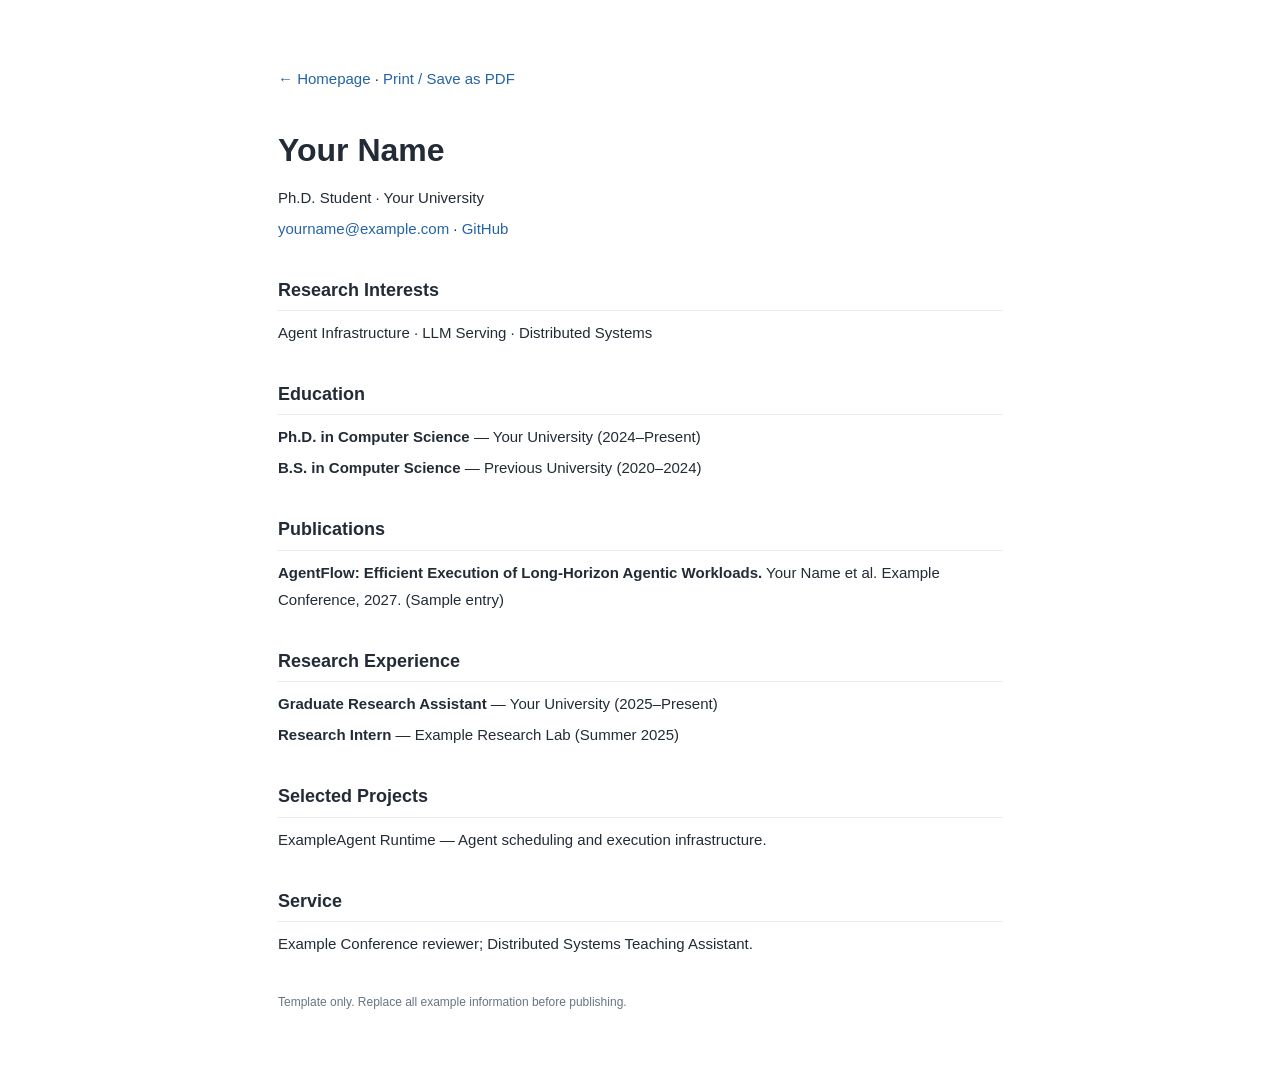
==== cv.html @ 6315771d "Initial commit: personal homepage" ====
<!doctype html><html lang="en"><head><meta charset="utf-8"><meta name="viewport" content="width=device-width,initial-scale=1"><title>Your Name — CV</title><link rel="stylesheet" href="assets/style.css"><style>.cv{max-width:780px;margin:65px auto;padding:0 28px}.cv h1{font-size:32px;margin-bottom:2px}.cv h2{font-size:18px;margin:32px 0 8px;border-bottom:1px solid #e6eaf0;padding-bottom:4px}.cv p,.cv li{margin:4px 0}.print{margin-bottom:30px}@media print{.print{display:none}.cv{margin:10px auto}}</style></head><body><main class="cv"><div class="print"><a href="index.html">← Homepage</a> · <a href="#" onclick="window.print();return false">Print / Save as PDF</a></div><h1>Your Name</h1><p>Ph.D. Student · Your University</p><p><a href="mailto:yourname@example.com">yourname@example.com</a> · <a href="https://github.com/yourusername">GitHub</a></p><h2>Research Interests</h2><p>Agent Infrastructure · LLM Serving · Distributed Systems</p><h2>Education</h2><p><strong>Ph.D. in Computer Science</strong> — Your University (2024–Present)</p><p><strong>B.S. in Computer Science</strong> — Previous University (2020–2024)</p><h2>Publications</h2><p><strong>AgentFlow: Efficient Execution of Long-Horizon Agentic Workloads.</strong> Your Name et al. Example Conference, 2027. (Sample entry)</p><h2>Research Experience</h2><p><strong>Graduate Research Assistant</strong> — Your University (2025–Present)</p><p><strong>Research Intern</strong> — Example Research Lab (Summer 2025)</p><h2>Selected Projects</h2><p>ExampleAgent Runtime — Agent scheduling and execution infrastructure.</p><h2>Service</h2><p>Example Conference reviewer; Distributed Systems Teaching Assistant.</p><p style="margin-top:35px;color:#687583;font-size:12px">Template only. Replace all example information before publishing.</p></main></body></html>
---- assets/style.css ----
:root{color-scheme:light;--ink:#222b36;--muted:#687583;--blue:#2563a6;--border:#e6eaf0;--background:#fff;--surface:#f4f7fa}*{box-sizing:border-box}html{scroll-behavior:smooth}body{margin:0;background:var(--background);color:var(--ink);font:15px/1.8 -apple-system,BlinkMacSystemFont,"Segoe UI",Roboto,"Helvetica Neue",Arial,sans-serif;-webkit-font-smoothing:antialiased}a{color:var(--blue);text-decoration:none}a:hover{text-decoration:underline}a:focus-visible{outline:2px solid var(--blue);outline-offset:3px;border-radius:2px}.layout{max-width:1130px;margin:0 auto;display:grid;grid-template-columns:245px minmax(0,1fr);gap:86px;padding:78px 44px 40px}.sidebar{align-self:start;position:sticky;top:42px}.portrait{display:block;width:164px;height:164px;object-fit:cover;border-radius:7px;margin-bottom:22px;background:#edf2f7}.sidebar h1{font-size:24px;letter-spacing:-.7px;line-height:1.2;margin:0 0 5px}.native-name{font-size:13px;color:var(--muted);margin:0 0 16px}.optional{font-size:10px;color:#a0a8b2}.role{font-weight:650;margin:0}.affiliation{line-height:1.55;margin:4px 0 13px}.research-line{font-size:13px;color:var(--muted);line-height:1.65;margin:0 0 19px}.contacts{list-style:none;margin:0;padding:0 0 22px;border-bottom:1px solid var(--border);font-size:13px}.contacts li{display:flex;gap:10px;align-items:baseline;margin:5px 0}.contacts li span{color:#8392a4;width:13px;text-align:center}.side-nav{display:flex;flex-direction:column;align-items:flex-start;gap:5px;margin-top:20px;font-size:13px}.side-nav a{color:var(--muted)}.side-nav a:hover,.side-nav a.active{color:var(--blue)}.main{min-width:0}.mobile-header{display:none}.section{scroll-margin-top:35px;margin-bottom:48px}.intro{margin-bottom:54px}.eyebrow{letter-spacing:.14em;text-transform:uppercase;font-size:11px;color:var(--muted);font-weight:700;margin:0 0 3px}.intro h2{font-size:31px;letter-spacing:-1px;line-height:1.25;margin:0 0 20px}.greeting{font-size:23px;font-weight:400}.main p{margin:0 0 12px}.section-heading{display:flex;align-items:center;gap:20px;margin:0 0 18px}.section-heading h2{font-size:20px;letter-spacing:-.45px;margin:0;white-space:nowrap}.heading-rule{height:1px;background:var(--border);flex:1}.news-list,.compact-list{padding:0;list-style:none;margin:0}.news-list li{display:grid;grid-template-columns:75px minmax(0,1fr);gap:16px;margin-bottom:10px}.news-list time{color:var(--muted);font-size:13px;font-variant-numeric:tabular-nums}.compact-list li{position:relative;padding-left:17px;margin-bottom:9px}.compact-list li:before{content:'•';position:absolute;left:1px;color:#8c9bac}.section-note{font-size:13px;color:var(--muted)}.pub-entry{padding:0 0 23px;margin:0 0 22px;border-bottom:1px solid var(--border)}.pub-entry:last-child{border-bottom:none;padding-bottom:0;margin-bottom:0}.venue{text-transform:uppercase;letter-spacing:.04em;font-size:11px;font-weight:700;color:#587da0}.pub-entry h3,.item h3,.timeline-entry h3{font-size:15px;line-height:1.5;margin:5px 0 4px;letter-spacing:-.08px}.authors{font-size:13px;color:#536171}.pub-summary{font-size:13px;color:var(--muted)}.links{display:flex;gap:16px;flex-wrap:wrap;font-size:13px;font-weight:550}.item{margin-bottom:24px}.item-top{display:flex;align-items:center;gap:14px;flex-wrap:wrap}.small-tag{font-size:10px;border:1px solid #dce6ef;color:#637e98;border-radius:4px;padding:0 7px}.item p,.timeline-entry p{font-size:14px}.timeline-entry{display:grid;grid-template-columns:115px minmax(0,1fr);gap:14px;margin-bottom:24px}.when{color:var(--muted);font-size:12px;padding-top:6px;white-space:nowrap}.muted{color:var(--muted)}footer{border-top:1px solid var(--border);padding-top:19px;display:flex;justify-content:space-between;gap:16px;flex-wrap:wrap;color:var(--muted);font-size:12px}.skip-link{position:absolute;left:-9999px}.skip-link:focus{left:10px;top:10px;padding:8px;background:white;z-index:3}@media(max-width:850px){.layout{gap:40px;grid-template-columns:200px minmax(0,1fr);padding:48px 28px}.portrait{width:150px;height:150px}}@media(max-width:650px){.layout{display:block;padding:24px 23px 35px}.sidebar{position:static;border-bottom:1px solid var(--border);padding-bottom:20px;margin-bottom:34px}.portrait{width:116px;height:116px;margin-bottom:15px}.sidebar h1{font-size:22px}.contacts{border:0;padding-bottom:0;display:flex;flex-wrap:wrap;column-gap:16px}.contacts li{margin:2px 0}.side-nav{display:none}.mobile-header{display:none}.intro h2{font-size:28px}.section{margin-bottom:40px}.news-list li{grid-template-columns:65px minmax(0,1fr);gap:10px}.timeline-entry{grid-template-columns:1fr;gap:0}.when{padding:0}.section-heading h2{font-size:19px}}@media(prefers-reduced-motion:reduce){html{scroll-behavior:auto}}
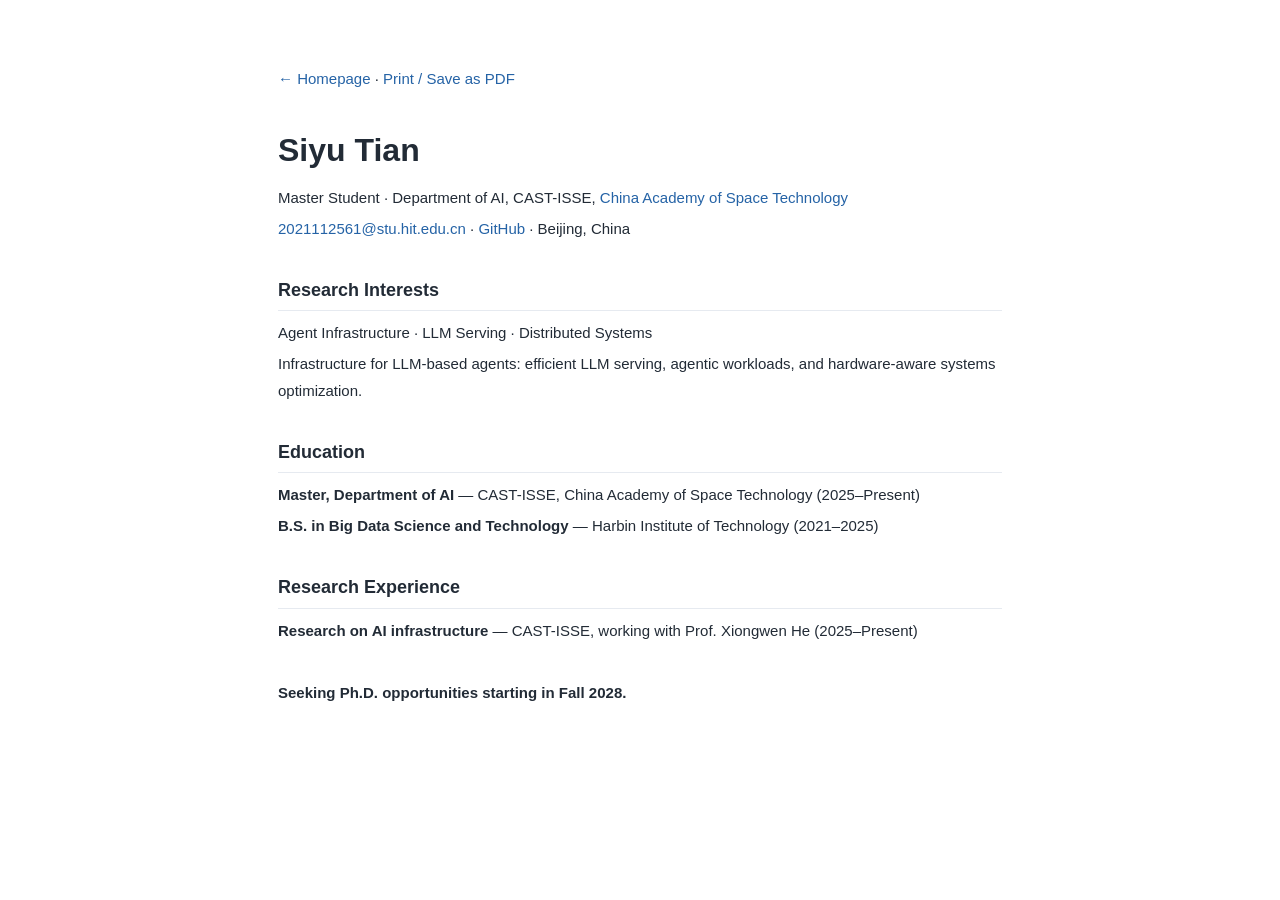
==== commit 19794383: "Replace template placeholders with Siyu Tian's real profile" ====
--- a/cv.html
+++ b/cv.html
@@ -1 +1 @@
-<!doctype html><html lang="en"><head><meta charset="utf-8"><meta name="viewport" content="width=device-width,initial-scale=1"><title>Your Name — CV</title><link rel="stylesheet" href="assets/style.css"><style>.cv{max-width:780px;margin:65px auto;padding:0 28px}.cv h1{font-size:32px;margin-bottom:2px}.cv h2{font-size:18px;margin:32px 0 8px;border-bottom:1px solid #e6eaf0;padding-bottom:4px}.cv p,.cv li{margin:4px 0}.print{margin-bottom:30px}@media print{.print{display:none}.cv{margin:10px auto}}</style></head><body><main class="cv"><div class="print"><a href="index.html">← Homepage</a> · <a href="#" onclick="window.print();return false">Print / Save as PDF</a></div><h1>Your Name</h1><p>Ph.D. Student · Your University</p><p><a href="mailto:yourname@example.com">yourname@example.com</a> · <a href="https://github.com/yourusername">GitHub</a></p><h2>Research Interests</h2><p>Agent Infrastructure · LLM Serving · Distributed Systems</p><h2>Education</h2><p><strong>Ph.D. in Computer Science</strong> — Your University (2024–Present)</p><p><strong>B.S. in Computer Science</strong> — Previous University (2020–2024)</p><h2>Publications</h2><p><strong>AgentFlow: Efficient Execution of Long-Horizon Agentic Workloads.</strong> Your Name et al. Example Conference, 2027. (Sample entry)</p><h2>Research Experience</h2><p><strong>Graduate Research Assistant</strong> — Your University (2025–Present)</p><p><strong>Research Intern</strong> — Example Research Lab (Summer 2025)</p><h2>Selected Projects</h2><p>ExampleAgent Runtime — Agent scheduling and execution infrastructure.</p><h2>Service</h2><p>Example Conference reviewer; Distributed Systems Teaching Assistant.</p><p style="margin-top:35px;color:#687583;font-size:12px">Template only. Replace all example information before publishing.</p></main></body></html>
+<!doctype html><html lang="en"><head><meta charset="utf-8"><meta name="viewport" content="width=device-width,initial-scale=1"><title>Siyu Tian — CV</title><link rel="stylesheet" href="assets/style.css"><style>.cv{max-width:780px;margin:65px auto;padding:0 28px}.cv h1{font-size:32px;margin-bottom:2px}.cv h2{font-size:18px;margin:32px 0 8px;border-bottom:1px solid #e6eaf0;padding-bottom:4px}.cv p,.cv li{margin:4px 0}.print{margin-bottom:30px}@media print{.print{display:none}.cv{margin:10px auto}}</style></head><body><main class="cv"><div class="print"><a href="index.html">← Homepage</a> · <a href="#" onclick="window.print();return false">Print / Save as PDF</a></div><h1>Siyu Tian</h1><p>Master Student · Department of AI, CAST-ISSE, <a href="https://cast.cn/english/channel/1803">China Academy of Space Technology</a></p><p><a href="mailto:2021112561@stu.hit.edu.cn">2021112561@stu.hit.edu.cn</a> · <a href="https://github.com/MrCloth">GitHub</a> · Beijing, China</p><h2>Research Interests</h2><p>Agent Infrastructure · LLM Serving · Distributed Systems</p><p>Infrastructure for LLM-based agents: efficient LLM serving, agentic workloads, and hardware-aware systems optimization.</p><h2>Education</h2><p><strong>Master, Department of AI</strong> — CAST-ISSE, China Academy of Space Technology (2025–Present)</p><p><strong>B.S. in Big Data Science and Technology</strong> — Harbin Institute of Technology (2021–2025)</p><h2>Research Experience</h2><p><strong>Research on AI infrastructure</strong> — CAST-ISSE, working with Prof. Xiongwen He (2025–Present)</p><p style="margin-top:35px"><strong>Seeking Ph.D. opportunities starting in Fall 2028.</strong></p></main></body></html>
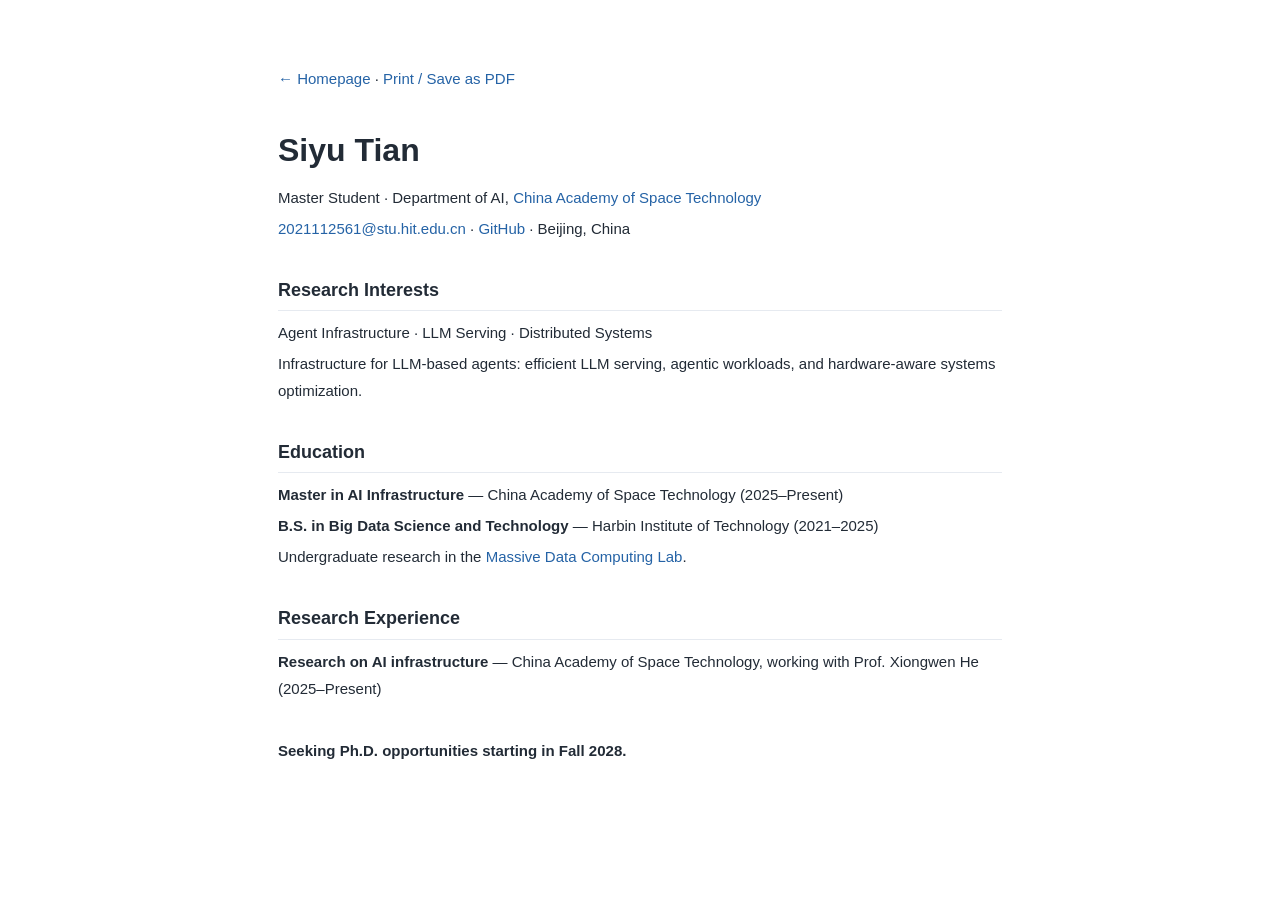
==== commit 75f1ad8b: "Remove CAST-ISSE mentions, rename degree to AI Infrastructure, add HIT lab" ====
--- a/cv.html
+++ b/cv.html
@@ -1 +1 @@
-<!doctype html><html lang="en"><head><meta charset="utf-8"><meta name="viewport" content="width=device-width,initial-scale=1"><title>Siyu Tian — CV</title><link rel="stylesheet" href="assets/style.css"><style>.cv{max-width:780px;margin:65px auto;padding:0 28px}.cv h1{font-size:32px;margin-bottom:2px}.cv h2{font-size:18px;margin:32px 0 8px;border-bottom:1px solid #e6eaf0;padding-bottom:4px}.cv p,.cv li{margin:4px 0}.print{margin-bottom:30px}@media print{.print{display:none}.cv{margin:10px auto}}</style></head><body><main class="cv"><div class="print"><a href="index.html">← Homepage</a> · <a href="#" onclick="window.print();return false">Print / Save as PDF</a></div><h1>Siyu Tian</h1><p>Master Student · Department of AI, CAST-ISSE, <a href="https://cast.cn/english/channel/1803">China Academy of Space Technology</a></p><p><a href="mailto:2021112561@stu.hit.edu.cn">2021112561@stu.hit.edu.cn</a> · <a href="https://github.com/MrCloth">GitHub</a> · Beijing, China</p><h2>Research Interests</h2><p>Agent Infrastructure · LLM Serving · Distributed Systems</p><p>Infrastructure for LLM-based agents: efficient LLM serving, agentic workloads, and hardware-aware systems optimization.</p><h2>Education</h2><p><strong>Master, Department of AI</strong> — CAST-ISSE, China Academy of Space Technology (2025–Present)</p><p><strong>B.S. in Big Data Science and Technology</strong> — Harbin Institute of Technology (2021–2025)</p><h2>Research Experience</h2><p><strong>Research on AI infrastructure</strong> — CAST-ISSE, working with Prof. Xiongwen He (2025–Present)</p><p style="margin-top:35px"><strong>Seeking Ph.D. opportunities starting in Fall 2028.</strong></p></main></body></html>
+<!doctype html><html lang="en"><head><meta charset="utf-8"><meta name="viewport" content="width=device-width,initial-scale=1"><title>Siyu Tian — CV</title><link rel="stylesheet" href="assets/style.css"><style>.cv{max-width:780px;margin:65px auto;padding:0 28px}.cv h1{font-size:32px;margin-bottom:2px}.cv h2{font-size:18px;margin:32px 0 8px;border-bottom:1px solid #e6eaf0;padding-bottom:4px}.cv p,.cv li{margin:4px 0}.print{margin-bottom:30px}@media print{.print{display:none}.cv{margin:10px auto}}</style></head><body><main class="cv"><div class="print"><a href="index.html">← Homepage</a> · <a href="#" onclick="window.print();return false">Print / Save as PDF</a></div><h1>Siyu Tian</h1><p>Master Student · Department of AI, <a href="https://cast.cn/english/channel/1803">China Academy of Space Technology</a></p><p><a href="mailto:2021112561@stu.hit.edu.cn">2021112561@stu.hit.edu.cn</a> · <a href="https://github.com/MrCloth">GitHub</a> · Beijing, China</p><h2>Research Interests</h2><p>Agent Infrastructure · LLM Serving · Distributed Systems</p><p>Infrastructure for LLM-based agents: efficient LLM serving, agentic workloads, and hardware-aware systems optimization.</p><h2>Education</h2><p><strong>Master in AI Infrastructure</strong> — China Academy of Space Technology (2025–Present)</p><p><strong>B.S. in Big Data Science and Technology</strong> — Harbin Institute of Technology (2021–2025)</p><p>Undergraduate research in the <a href="https://db.hit.edu.cn/main.htm">Massive Data Computing Lab</a>.</p><h2>Research Experience</h2><p><strong>Research on AI infrastructure</strong> — China Academy of Space Technology, working with Prof. Xiongwen He (2025–Present)</p><p style="margin-top:35px"><strong>Seeking Ph.D. opportunities starting in Fall 2028.</strong></p></main></body></html>
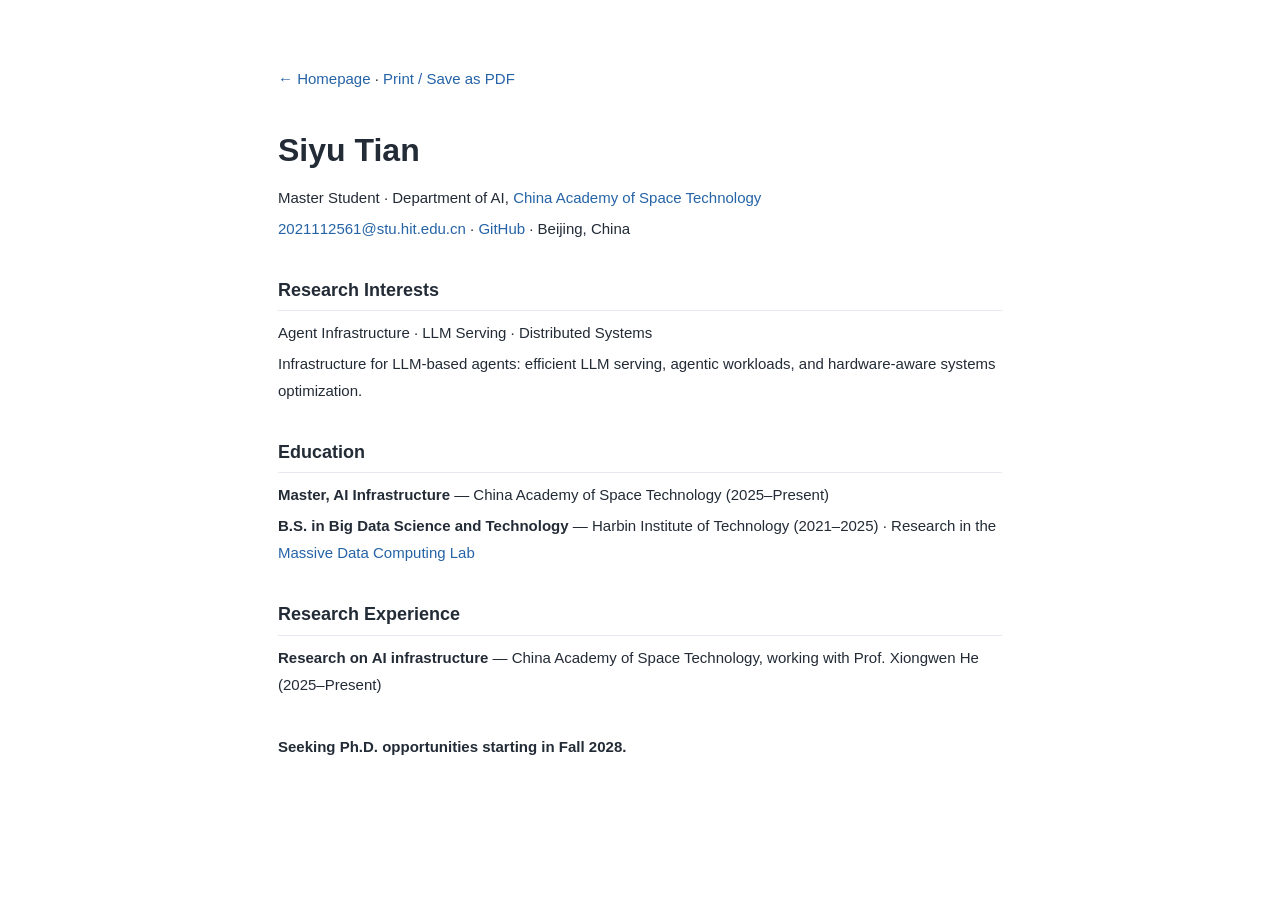
==== commit 16c460a2: "Inline HIT lab line, rename degree format, drop sidebar department" ====
--- a/cv.html
+++ b/cv.html
@@ -1 +1 @@
-<!doctype html><html lang="en"><head><meta charset="utf-8"><meta name="viewport" content="width=device-width,initial-scale=1"><title>Siyu Tian — CV</title><link rel="stylesheet" href="assets/style.css"><style>.cv{max-width:780px;margin:65px auto;padding:0 28px}.cv h1{font-size:32px;margin-bottom:2px}.cv h2{font-size:18px;margin:32px 0 8px;border-bottom:1px solid #e6eaf0;padding-bottom:4px}.cv p,.cv li{margin:4px 0}.print{margin-bottom:30px}@media print{.print{display:none}.cv{margin:10px auto}}</style></head><body><main class="cv"><div class="print"><a href="index.html">← Homepage</a> · <a href="#" onclick="window.print();return false">Print / Save as PDF</a></div><h1>Siyu Tian</h1><p>Master Student · Department of AI, <a href="https://cast.cn/english/channel/1803">China Academy of Space Technology</a></p><p><a href="mailto:2021112561@stu.hit.edu.cn">2021112561@stu.hit.edu.cn</a> · <a href="https://github.com/MrCloth">GitHub</a> · Beijing, China</p><h2>Research Interests</h2><p>Agent Infrastructure · LLM Serving · Distributed Systems</p><p>Infrastructure for LLM-based agents: efficient LLM serving, agentic workloads, and hardware-aware systems optimization.</p><h2>Education</h2><p><strong>Master in AI Infrastructure</strong> — China Academy of Space Technology (2025–Present)</p><p><strong>B.S. in Big Data Science and Technology</strong> — Harbin Institute of Technology (2021–2025)</p><p>Undergraduate research in the <a href="https://db.hit.edu.cn/main.htm">Massive Data Computing Lab</a>.</p><h2>Research Experience</h2><p><strong>Research on AI infrastructure</strong> — China Academy of Space Technology, working with Prof. Xiongwen He (2025–Present)</p><p style="margin-top:35px"><strong>Seeking Ph.D. opportunities starting in Fall 2028.</strong></p></main></body></html>
+<!doctype html><html lang="en"><head><meta charset="utf-8"><meta name="viewport" content="width=device-width,initial-scale=1"><title>Siyu Tian — CV</title><link rel="stylesheet" href="assets/style.css"><style>.cv{max-width:780px;margin:65px auto;padding:0 28px}.cv h1{font-size:32px;margin-bottom:2px}.cv h2{font-size:18px;margin:32px 0 8px;border-bottom:1px solid #e6eaf0;padding-bottom:4px}.cv p,.cv li{margin:4px 0}.print{margin-bottom:30px}@media print{.print{display:none}.cv{margin:10px auto}}</style></head><body><main class="cv"><div class="print"><a href="index.html">← Homepage</a> · <a href="#" onclick="window.print();return false">Print / Save as PDF</a></div><h1>Siyu Tian</h1><p>Master Student · Department of AI, <a href="https://cast.cn/english/channel/1803">China Academy of Space Technology</a></p><p><a href="mailto:2021112561@stu.hit.edu.cn">2021112561@stu.hit.edu.cn</a> · <a href="https://github.com/MrCloth">GitHub</a> · Beijing, China</p><h2>Research Interests</h2><p>Agent Infrastructure · LLM Serving · Distributed Systems</p><p>Infrastructure for LLM-based agents: efficient LLM serving, agentic workloads, and hardware-aware systems optimization.</p><h2>Education</h2><p><strong>Master, AI Infrastructure</strong> — China Academy of Space Technology (2025–Present)</p><p><strong>B.S. in Big Data Science and Technology</strong> — Harbin Institute of Technology (2021–2025) · Research in the <a href="https://db.hit.edu.cn/main.htm">Massive Data Computing Lab</a></p><h2>Research Experience</h2><p><strong>Research on AI infrastructure</strong> — China Academy of Space Technology, working with Prof. Xiongwen He (2025–Present)</p><p style="margin-top:35px"><strong>Seeking Ph.D. opportunities starting in Fall 2028.</strong></p></main></body></html>
